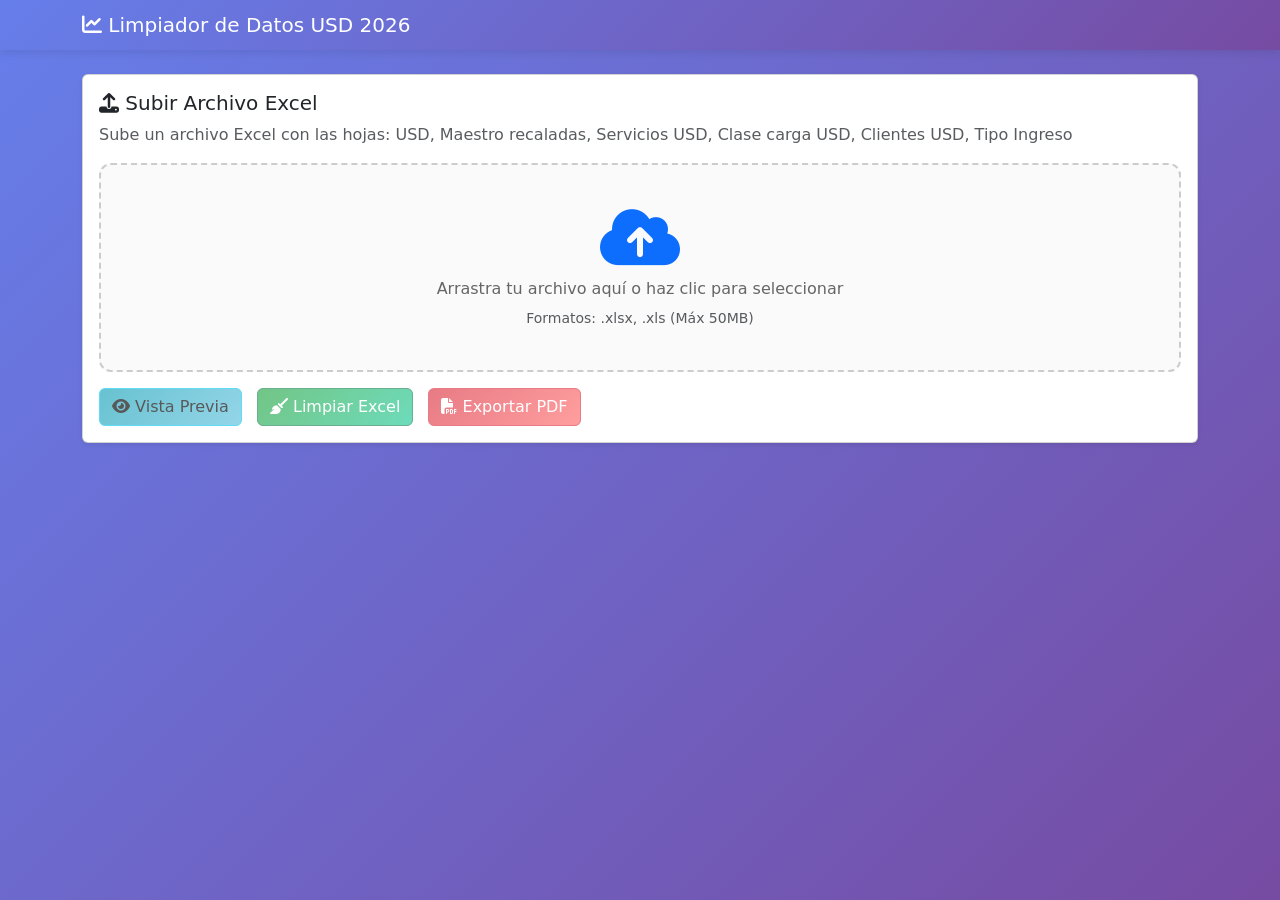
==== templates/index.html @ 335b19ae "Primer commit - Limpiador de Excel USD 2026" ====
<!DOCTYPE html>
<html lang="es">
<head>
    <meta charset="UTF-8">
    <meta name="viewport" content="width=device-width, initial-scale=1.0">
    <title>Limpieza de Datos - USD 2026</title>
    <link rel="stylesheet" href="/static/css/style.css">
    <link href="https://cdn.jsdelivr.net/npm/bootstrap@5.3.0/dist/css/bootstrap.min.css" rel="stylesheet">
    <link rel="stylesheet" href="https://cdnjs.cloudflare.com/ajax/libs/font-awesome/6.4.0/css/all.min.css">
</head>
<body>
    <div class="container-fluid p-0">
        <!-- Navbar -->
        <nav class="navbar navbar-dark bg-primary">
            <div class="container">
                <span class="navbar-brand mb-0 h1">
                    <i class="fas fa-chart-line"></i> Limpiador de Datos USD 2026
                </span>
            </div>
        </nav>

        <div class="container mt-4">
            <!-- Card de carga -->
            <div class="card shadow-sm">
                <div class="card-body">
                    <h5 class="card-title">
                        <i class="fas fa-upload"></i> Subir Archivo Excel
                    </h5>
                    <p class="card-text text-muted">
                        Sube un archivo Excel con las hojas: USD, Maestro recaladas, Servicios USD, Clase carga USD, Clientes USD, Tipo Ingreso
                    </p>
                    
                    <div class="upload-area" id="uploadArea">
                        <input type="file" id="fileInput" accept=".xlsx,.xls" style="display: none">
                        <div class="upload-message text-center">
                            <i class="fas fa-cloud-upload-alt fa-4x text-primary"></i>
                            <p class="mt-2">Arrastra tu archivo aquí o haz clic para seleccionar</p>
                            <small class="text-muted">Formatos: .xlsx, .xls (Máx 50MB)</small>
                        </div>
                    </div>
                    
                    <div class="file-info" id="fileInfo" style="display: none;">
                        <div class="alert alert-success d-flex justify-content-between align-items-center">
                            <span><i class="fas fa-file-excel"></i> <span id="fileName"></span></span>
                            <button id="clearFile" class="btn btn-sm btn-outline-danger">
                                <i class="fas fa-times"></i>
                            </button>
                        </div>
                    </div>
                    
                    <div class="mt-3">
                        <button id="previewBtn" class="btn btn-info" disabled>
                            <i class="fas fa-eye"></i> Vista Previa
                        </button>
                        <button id="cleanBtn" class="btn btn-success" disabled>
                            <i class="fas fa-broom"></i> Limpiar Excel
                        </button>
                        <button id="exportPdfBtn" class="btn btn-danger" disabled>
                            <i class="fas fa-file-pdf"></i> Exportar PDF
                        </button>
                    </div>
                </div>
            </div>
            
            <!-- Loading spinner -->
            <div id="loading" class="text-center mt-4" style="display: none;">
                <div class="spinner-border text-primary" role="status">
                    <span class="visually-hidden">Cargando...</span>
                </div>
                <p class="mt-2">Procesando archivo... Esto puede tomar unos segundos</p>
            </div>
            
            <!-- Estadísticas -->
            <div id="statsCard" class="card shadow-sm mt-4" style="display: none;">
                <div class="card-header bg-success text-white">
                    <i class="fas fa-chart-bar"></i> Estadísticas del Procesamiento
                </div>
                <div class="card-body" id="statsContent">
                </div>
            </div>
            
            <!-- Vista previa -->
            <div id="previewCard" class="card shadow-sm mt-4" style="display: none;">
                <div class="card-header bg-info text-white">
                    <i class="fas fa-table"></i> Vista Previa de Datos Limpios
                </div>
                <div class="card-body" style="overflow-x: auto;">
                    <div id="previewContent"></div>
                </div>
            </div>
            
            <!-- Resultado -->
            <div id="result" class="mt-3"></div>
        </div>
    </div>
    
    <script src="https://cdn.jsdelivr.net/npm/bootstrap@5.3.0/dist/js/bootstrap.bundle.min.js"></script>
    <script src="/static/js/main.js"></script>
</body>
</html>
---- static/css/style.css ----
* {
    margin: 0;
    padding: 0;
    box-sizing: border-box;
}

body {
    font-family: -apple-system, BlinkMacSystemFont, 'Segoe UI', Roboto, 'Helvetica Neue', sans-serif;
    background: linear-gradient(135deg, #667eea 0%, #764ba2 100%);
    min-height: 100vh;
}

.navbar {
    background: linear-gradient(135deg, #667eea 0%, #764ba2 100%) !important;
    box-shadow: 0 2px 10px rgba(0,0,0,0.1);
}

.container {
    max-width: 1400px;
}

.card {
    border: none;
    border-radius: 12px;
    transition: transform 0.3s, box-shadow 0.3s;
}

.card:hover {
    transform: translateY(-5px);
    box-shadow: 0 10px 30px rgba(0,0,0,0.15) !important;
}

.upload-area {
    border: 2px dashed #ccc;
    border-radius: 12px;
    padding: 40px;
    text-align: center;
    cursor: pointer;
    transition: all 0.3s;
    background: #fafafa;
}

.upload-area:hover, .upload-area.dragover {
    border-color: #667eea;
    background: #f0f0ff;
}

.upload-message i {
    color: #667eea;
}

.upload-message p {
    color: #666;
    margin-bottom: 5px;
}

.btn {
    border-radius: 8px;
    padding: 10px 24px;
    font-weight: 600;
    margin-right: 10px;
    transition: all 0.3s;
}

.btn:hover {
    transform: translateY(-2px);
    box-shadow: 0 4px 12px rgba(0,0,0,0.15);
}

.btn:disabled {
    opacity: 0.5;
    cursor: not-allowed;
    transform: none;
}

.btn-success {
    background: linear-gradient(135deg, #28a745 0%, #20c997 100%);
    border: none;
}

.btn-info {
    background: linear-gradient(135deg, #17a2b8 0%, #5bc0de 100%);
    border: none;
}

.btn-danger {
    background: linear-gradient(135deg, #dc3545 0%, #ff6b6b 100%);
    border: none;
}

#previewContent {
    overflow-x: auto;
}

.preview-table {
    width: 100%;
    border-collapse: collapse;
    font-size: 12px;
}

.preview-table th {
    background: linear-gradient(135deg, #667eea 0%, #764ba2 100%);
    color: white;
    padding: 12px;
    text-align: left;
    font-weight: 600;
    position: sticky;
    top: 0;
    z-index: 10;
}

.preview-table td {
    padding: 10px;
    border-bottom: 1px solid #e0e0e0;
}

.preview-table tr:hover {
    background: #f5f5f5;
}

.stats-grid {
    display: grid;
    grid-template-columns: repeat(auto-fit, minmax(250px, 1fr));
    gap: 20px;
    margin-bottom: 20px;
}

.stat-card {
    background: linear-gradient(135deg, #667eea 0%, #764ba2 100%);
    color: white;
    padding: 20px;
    border-radius: 12px;
    text-align: center;
}

.stat-card h3 {
    font-size: 32px;
    margin-bottom: 10px;
}

.stat-card p {
    margin: 0;
    opacity: 0.9;
}

.modifications-list {
    list-style: none;
    padding: 0;
}

.modifications-list li {
    padding: 8px 0;
    border-bottom: 1px solid #e0e0e0;
}

.modifications-list li:before {
    content: "✓";
    color: #28a745;
    margin-right: 10px;
    font-weight: bold;
}

.alert-success {
    background: #d4edda;
    color: #155724;
    border: none;
    border-radius: 8px;
}

@keyframes spin {
    0% { transform: rotate(0deg); }
    100% { transform: rotate(360deg); }
}

.spinner-border {
    width: 3rem;
    height: 3rem;
}

@media (max-width: 768px) {
    .btn {
        width: 100%;
        margin-bottom: 10px;
    }
    
    .stats-grid {
        grid-template-columns: 1fr;
    }
    
    .preview-table {
        font-size: 10px;
    }
    
    .preview-table th, .preview-table td {
        padding: 6px;
    }
}
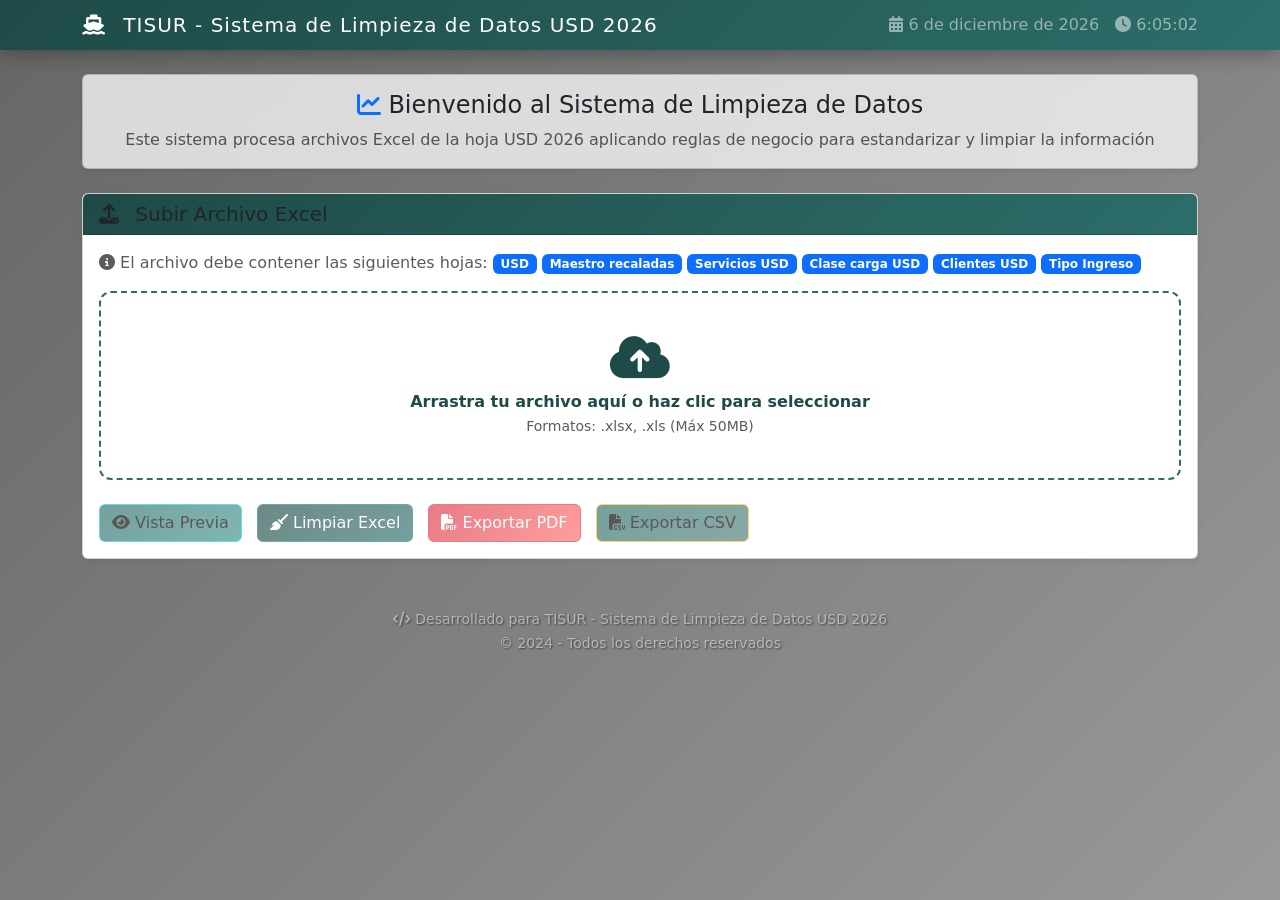
==== commit 09e818d0: "Primer commit: Limpiador de Excel USD 2026 - TISUR" ====
--- a/templates/index.html
+++ b/templates/index.html
@@ -3,77 +3,111 @@
 <head>
     <meta charset="UTF-8">
     <meta name="viewport" content="width=device-width, initial-scale=1.0">
-    <title>Limpieza de Datos - USD 2026</title>
+    <title>Limpieza de Datos - TISUR USD 2026</title>
     <link rel="stylesheet" href="/static/css/style.css">
     <link href="https://cdn.jsdelivr.net/npm/bootstrap@5.3.0/dist/css/bootstrap.min.css" rel="stylesheet">
     <link rel="stylesheet" href="https://cdnjs.cloudflare.com/ajax/libs/font-awesome/6.4.0/css/all.min.css">
+    <link rel="shortcut icon" href="#" type="image/x-icon">
 </head>
 <body>
     <div class="container-fluid p-0">
-        <!-- Navbar -->
-        <nav class="navbar navbar-dark bg-primary">
+        <!-- Navbar mejorado -->
+        <nav class="navbar navbar-dark">
             <div class="container">
                 <span class="navbar-brand mb-0 h1">
-                    <i class="fas fa-chart-line"></i> Limpiador de Datos USD 2026
+                    <i class="fas fa-ship"></i> TISUR - Sistema de Limpieza de Datos USD 2026
                 </span>
+                <div class="d-flex">
+                    <span class="text-white-50 me-3">
+                        <i class="fas fa-calendar-alt"></i> <span id="fechaActual"></span>
+                    </span>
+                    <span class="text-white-50">
+                        <i class="fas fa-clock"></i> <span id="horaActual"></span>
+                    </span>
+                </div>
             </div>
         </nav>
 
         <div class="container mt-4">
+            <!-- Tarjeta de bienvenida -->
+            <div class="card shadow-sm mb-4">
+                <div class="card-body text-center">
+                    <h4><i class="fas fa-chart-line text-primary"></i> Bienvenido al Sistema de Limpieza de Datos</h4>
+                    <p class="text-muted mb-0">Este sistema procesa archivos Excel de la hoja USD 2026 aplicando reglas de negocio para estandarizar y limpiar la información</p>
+                </div>
+            </div>
+
             <!-- Card de carga -->
             <div class="card shadow-sm">
+                <div class="card-header">
+                    <h5 class="mb-0"><i class="fas fa-upload"></i> Subir Archivo Excel</h5>
+                </div>
                 <div class="card-body">
-                    <h5 class="card-title">
-                        <i class="fas fa-upload"></i> Subir Archivo Excel
-                    </h5>
                     <p class="card-text text-muted">
-                        Sube un archivo Excel con las hojas: USD, Maestro recaladas, Servicios USD, Clase carga USD, Clientes USD, Tipo Ingreso
+                        <i class="fas fa-info-circle"></i> El archivo debe contener las siguientes hojas: 
+                        <span class="badge bg-primary">USD</span>
+                        <span class="badge bg-primary">Maestro recaladas</span>
+                        <span class="badge bg-primary">Servicios USD</span>
+                        <span class="badge bg-primary">Clase carga USD</span>
+                        <span class="badge bg-primary">Clientes USD</span>
+                        <span class="badge bg-primary">Tipo Ingreso</span>
                     </p>
                     
                     <div class="upload-area" id="uploadArea">
                         <input type="file" id="fileInput" accept=".xlsx,.xls" style="display: none">
                         <div class="upload-message text-center">
-                            <i class="fas fa-cloud-upload-alt fa-4x text-primary"></i>
-                            <p class="mt-2">Arrastra tu archivo aquí o haz clic para seleccionar</p>
+                            <i class="fas fa-cloud-upload-alt"></i>
+                            <p class="mt-2 mb-0"><strong>Arrastra tu archivo aquí o haz clic para seleccionar</strong></p>
                             <small class="text-muted">Formatos: .xlsx, .xls (Máx 50MB)</small>
                         </div>
                     </div>
                     
                     <div class="file-info" id="fileInfo" style="display: none;">
                         <div class="alert alert-success d-flex justify-content-between align-items-center">
-                            <span><i class="fas fa-file-excel"></i> <span id="fileName"></span></span>
+                            <div>
+                                <i class="fas fa-file-excel fa-2x me-3"></i>
+                                <span><strong id="fileName"></strong></span>
+                                <span class="badge bg-success ms-2" id="fileSize"></span>
+                            </div>
                             <button id="clearFile" class="btn btn-sm btn-outline-danger">
-                                <i class="fas fa-times"></i>
+                                <i class="fas fa-times"></i> Quitar
                             </button>
                         </div>
                     </div>
                     
-                    <div class="mt-3">
-                        <button id="previewBtn" class="btn btn-info" disabled>
+                    <div class="mt-4">
+                        <button id="previewBtn" class="btn btn-info" disabled data-tooltip="Ver muestra de los datos limpios">
                             <i class="fas fa-eye"></i> Vista Previa
                         </button>
-                        <button id="cleanBtn" class="btn btn-success" disabled>
+                        <button id="cleanBtn" class="btn btn-success" disabled data-tooltip="Descargar archivo Excel procesado">
                             <i class="fas fa-broom"></i> Limpiar Excel
                         </button>
-                        <button id="exportPdfBtn" class="btn btn-danger" disabled>
+                        <button id="exportPdfBtn" class="btn btn-danger" disabled data-tooltip="Generar reporte en PDF">
                             <i class="fas fa-file-pdf"></i> Exportar PDF
+                        </button>
+                        <button id="exportCsvBtn" class="btn btn-warning" disabled data-tooltip="Exportar a formato CSV">
+                            <i class="fas fa-file-csv"></i> Exportar CSV
                         </button>
                     </div>
                 </div>
             </div>
             
-            <!-- Loading spinner -->
+            <!-- Loading spinner con progreso -->
             <div id="loading" class="text-center mt-4" style="display: none;">
                 <div class="spinner-border text-primary" role="status">
                     <span class="visually-hidden">Cargando...</span>
                 </div>
-                <p class="mt-2">Procesando archivo... Esto puede tomar unos segundos</p>
+                <p class="mt-2"><strong>Procesando archivo...</strong></p>
+                <small class="text-muted">Esto puede tomar unos segundos dependiendo del tamaño del archivo</small>
+                <div class="progress-custom">
+                    <div class="progress-bar-custom" id="progressBar"></div>
+                </div>
             </div>
             
             <!-- Estadísticas -->
             <div id="statsCard" class="card shadow-sm mt-4" style="display: none;">
                 <div class="card-header bg-success text-white">
-                    <i class="fas fa-chart-bar"></i> Estadísticas del Procesamiento
+                    <h5 class="mb-0"><i class="fas fa-chart-bar"></i> Estadísticas del Procesamiento</h5>
                 </div>
                 <div class="card-body" id="statsContent">
                 </div>
@@ -81,16 +115,25 @@
             
             <!-- Vista previa -->
             <div id="previewCard" class="card shadow-sm mt-4" style="display: none;">
-                <div class="card-header bg-info text-white">
-                    <i class="fas fa-table"></i> Vista Previa de Datos Limpios
+                <div class="card-header bg-info text-white d-flex justify-content-between align-items-center">
+                    <h5 class="mb-0"><i class="fas fa-table"></i> Vista Previa de Datos Limpios</h5>
+                    <small>Mostrando primeras filas</small>
                 </div>
-                <div class="card-body" style="overflow-x: auto;">
+                <div class="card-body" style="overflow-x: auto; max-height: 500px;">
                     <div id="previewContent"></div>
                 </div>
             </div>
             
             <!-- Resultado -->
             <div id="result" class="mt-3"></div>
+            
+            <!-- Footer -->
+            <footer class="text-center text-white-50 mt-5 mb-3">
+                <small>
+                    <i class="fas fa-code"></i> Desarrollado para TISUR - Sistema de Limpieza de Datos USD 2026
+                    <br>© 2024 - Todos los derechos reservados
+                </small>
+            </footer>
         </div>
     </div>
     
--- a/static/css/style.css
+++ b/static/css/style.css
@@ -6,65 +6,130 @@
 
 body {
     font-family: -apple-system, BlinkMacSystemFont, 'Segoe UI', Roboto, 'Helvetica Neue', sans-serif;
-    background: linear-gradient(135deg, #667eea 0%, #764ba2 100%);
     min-height: 100vh;
-}
+    background-image: url('/static/img/buque-de-carga-en-el-puerto-durante-la-puesta-del-sol.jpg');
+    background-size: cover;
+    background-position: center;
+    background-attachment: fixed;
+    background-repeat: no-repeat;
+    position: relative;
+}
+
+/* Overlay para mejorar legibilidad - más oscuro para mejor contraste */
+body::before {
+    content: '';
+    position: fixed;
+    top: 0;
+    left: 0;
+    right: 0;
+    bottom: 0;
+    background: linear-gradient(135deg, rgba(0,0,0,0.6) 0%, rgba(0,0,0,0.4) 100%);
+    z-index: 0;
+}
+
+.container-fluid {
+    position: relative;
+    z-index: 1;
+}
+
+/* ========== VERDE PETRÓLEO ========== */
+/* Color principal: #1E4A47 (verde petróleo oscuro) */
+/* Color secundario: #2C6E6A (verde petróleo más claro) */
+/* Color acento: #3D8F8A (verde petróleo brillante) */
 
 .navbar {
-    background: linear-gradient(135deg, #667eea 0%, #764ba2 100%) !important;
-    box-shadow: 0 2px 10px rgba(0,0,0,0.1);
+    background: linear-gradient(135deg, #1E4A47 0%, #2C6E6A 100%) !important;
+    box-shadow: 0 4px 20px rgba(0,0,0,0.3);
+    backdrop-filter: blur(10px);
+}
+
+.navbar-brand {
+    font-weight: bold;
+    letter-spacing: 1px;
+}
+
+.navbar-brand i {
+    margin-right: 10px;
 }
 
 .container {
     max-width: 1400px;
 }
 
+/* ========== CARDS TRANSPARENTES ========== */
 .card {
     border: none;
-    border-radius: 12px;
+    border-radius: 16px;
+    backdrop-filter: blur(15px);
+    background: rgba(255, 255, 255, 0.85);
     transition: transform 0.3s, box-shadow 0.3s;
+    overflow: hidden;
+    box-shadow: 0 8px 32px rgba(0, 0, 0, 0.1);
 }
 
 .card:hover {
     transform: translateY(-5px);
-    box-shadow: 0 10px 30px rgba(0,0,0,0.15) !important;
-}
-
+    box-shadow: 0 20px 40px rgba(0,0,0,0.2);
+    background: rgba(255, 255, 255, 0.92);
+}
+
+.card-header {
+    background: linear-gradient(135deg, #1E4A47 0%, #2C6E6A 100%);
+    color: white;
+    border: none;
+    padding: 15px 20px;
+}
+
+.card-header i {
+    margin-right: 10px;
+}
+
+/* Card de bienvenida con fondo más transparente */
+.card:first-of-type {
+    background: rgba(255, 255, 255, 0.75);
+}
+
+/* ========== ÁREA DE SUBIDA ========== */
 .upload-area {
-    border: 2px dashed #ccc;
+    border: 2px dashed #2C6E6A;
     border-radius: 12px;
     padding: 40px;
     text-align: center;
     cursor: pointer;
     transition: all 0.3s;
-    background: #fafafa;
+    background: rgba(255, 255, 255, 0.7);
 }
 
 .upload-area:hover, .upload-area.dragover {
-    border-color: #667eea;
-    background: #f0f0ff;
+    border-color: #3D8F8A;
+    background: rgba(255, 255, 255, 0.9);
+    transform: scale(1.02);
 }
 
 .upload-message i {
-    color: #667eea;
+    color: #1E4A47;
+    font-size: 48px;
 }
 
 .upload-message p {
-    color: #666;
+    color: #1E4A47;
     margin-bottom: 5px;
-}
-
+    font-weight: 500;
+}
+
+/* ========== BOTONES CON VERDE PETRÓLEO ========== */
 .btn {
     border-radius: 8px;
     padding: 10px 24px;
     font-weight: 600;
     margin-right: 10px;
     transition: all 0.3s;
+    border: none;
 }
 
 .btn:hover {
     transform: translateY(-2px);
-    box-shadow: 0 4px 12px rgba(0,0,0,0.15);
+    box-shadow: 0 6px 20px rgba(0,0,0,0.2);
 }
 
 .btn:disabled {
@@ -73,33 +138,115 @@
     transform: none;
 }
 
+/* Botón Limpiar Excel - Verde petróleo principal */
 .btn-success {
-    background: linear-gradient(135deg, #28a745 0%, #20c997 100%);
-    border: none;
-}
-
+    background: linear-gradient(135deg, #1E4A47 0%, #2C6E6A 100%);
+}
+
+.btn-success:hover {
+    background: linear-gradient(135deg, #2C6E6A 0%, #3D8F8A 100%);
+}
+
+/* Botón Vista Previa - Verde petróleo más claro */
 .btn-info {
-    background: linear-gradient(135deg, #17a2b8 0%, #5bc0de 100%);
-    border: none;
-}
-
+    background: linear-gradient(135deg, #2C6E6A 0%, #3D8F8A 100%);
+}
+
+.btn-info:hover {
+    background: linear-gradient(135deg, #3D8F8A 0%, #4FAFAA 100%);
+}
+
+/* Botón Exportar PDF - Rojo mantiene para destacar */
 .btn-danger {
     background: linear-gradient(135deg, #dc3545 0%, #ff6b6b 100%);
-    border: none;
-}
-
-#previewContent {
-    overflow-x: auto;
-}
-
+}
+
+/* Botón Exportar CSV - Verde petróleo con tono dorado */
+.btn-warning {
+    background: linear-gradient(135deg, #2C6E6A 0%, #4A7C78 100%);
+    color: white;
+}
+
+.btn-warning:hover {
+    background: linear-gradient(135deg, #3D8F8A 0%, #5C9C97 100%);
+    color: white;
+}
+
+/* ========== TARJETAS DE ESTADÍSTICAS ========== */
+.stats-grid {
+    display: grid;
+    grid-template-columns: repeat(auto-fit, minmax(280px, 1fr));
+    gap: 20px;
+    margin-bottom: 25px;
+}
+
+.stat-card {
+    background: linear-gradient(135deg, #1E4A47 0%, #2C6E6A 100%);
+    color: white;
+    padding: 25px;
+    border-radius: 16px;
+    text-align: center;
+    transition: transform 0.3s;
+    cursor: pointer;
+    backdrop-filter: blur(5px);
+}
+
+.stat-card:hover {
+    transform: translateY(-5px);
+    background: linear-gradient(135deg, #2C6E6A 0%, #3D8F8A 100%);
+}
+
+.stat-card i {
+    font-size: 40px;
+    margin-bottom: 15px;
+}
+
+.stat-card h3 {
+    font-size: 36px;
+    margin-bottom: 10px;
+    font-weight: bold;
+}
+
+.stat-card p {
+    margin: 0;
+    opacity: 0.9;
+    font-size: 14px;
+}
+
+.modifications-list {
+    list-style: none;
+    padding: 0;
+    max-height: 300px;
+    overflow-y: auto;
+}
+
+.modifications-list li {
+    padding: 10px 0;
+    border-bottom: 1px solid #e0e0e0;
+    display: flex;
+    align-items: center;
+    color: #1E4A47;
+}
+
+.modifications-list li:before {
+    content: "✓";
+    color: #2C6E6A;
+    margin-right: 12px;
+    font-weight: bold;
+    font-size: 18px;
+}
+
+/* ========== TABLA DE VISTA PREVIA ========== */
 .preview-table {
     width: 100%;
     border-collapse: collapse;
     font-size: 12px;
+    border-radius: 8px;
+    overflow: hidden;
 }
 
 .preview-table th {
-    background: linear-gradient(135deg, #667eea 0%, #764ba2 100%);
+    background: linear-gradient(135deg, #1E4A47 0%, #2C6E6A 100%);
     color: white;
     padding: 12px;
     text-align: left;
@@ -112,71 +259,117 @@
 .preview-table td {
     padding: 10px;
     border-bottom: 1px solid #e0e0e0;
-}
-
-.preview-table tr:hover {
-    background: #f5f5f5;
-}
-
-.stats-grid {
-    display: grid;
-    grid-template-columns: repeat(auto-fit, minmax(250px, 1fr));
-    gap: 20px;
-    margin-bottom: 20px;
-}
-
-.stat-card {
-    background: linear-gradient(135deg, #667eea 0%, #764ba2 100%);
-    color: white;
-    padding: 20px;
+    background: rgba(255, 255, 255, 0.9);
+}
+
+.preview-table tr:hover td {
+    background: rgba(44, 110, 106, 0.1);
+}
+
+/* ========== ALERTAS Y MENSAJES ========== */
+.alert-success {
+    background: rgba(30, 74, 71, 0.9);
+    color: white;
+    border: none;
     border-radius: 12px;
-    text-align: center;
-}
-
-.stat-card h3 {
-    font-size: 32px;
-    margin-bottom: 10px;
-}
-
-.stat-card p {
-    margin: 0;
-    opacity: 0.9;
-}
-
-.modifications-list {
-    list-style: none;
-    padding: 0;
-}
-
-.modifications-list li {
-    padding: 8px 0;
-    border-bottom: 1px solid #e0e0e0;
-}
-
-.modifications-list li:before {
-    content: "✓";
-    color: #28a745;
-    margin-right: 10px;
-    font-weight: bold;
-}
-
-.alert-success {
-    background: #d4edda;
-    color: #155724;
+    backdrop-filter: blur(5px);
+}
+
+.alert-danger {
+    background: rgba(220, 53, 69, 0.9);
+    color: white;
     border: none;
-    border-radius: 8px;
-}
-
-@keyframes spin {
-    0% { transform: rotate(0deg); }
-    100% { transform: rotate(360deg); }
-}
-
+    border-radius: 12px;
+    backdrop-filter: blur(5px);
+}
+
+/* ========== FILE INFO ========== */
+.file-info .alert-success {
+    background: rgba(30, 74, 71, 0.95);
+}
+
+/* ========== SPINNER ========== */
 .spinner-border {
     width: 3rem;
     height: 3rem;
-}
-
+    color: #2C6E6A !important;
+}
+
+/* ========== PROGRESS BAR ========== */
+.progress-custom {
+    height: 4px;
+    background: rgba(255, 255, 255, 0.3);
+    border-radius: 2px;
+    overflow: hidden;
+    margin-top: 10px;
+}
+
+.progress-bar-custom {
+    height: 100%;
+    background: linear-gradient(90deg, #1E4A47, #3D8F8A);
+    width: 0%;
+    transition: width 0.3s;
+    border-radius: 2px;
+}
+
+/* ========== BADGES ========== */
+.badge-primary {
+    background: #1E4A47;
+    color: white;
+}
+
+.badge-success {
+    background: #2C6E6A;
+    color: white;
+}
+
+.badge-info {
+    background: #3D8F8A;
+    color: white;
+}
+
+/* ========== ANIMACIONES ========== */
+@keyframes fadeIn {
+    from {
+        opacity: 0;
+        transform: translateY(20px);
+    }
+    to {
+        opacity: 1;
+        transform: translateY(0);
+    }
+}
+
+.card {
+    animation: fadeIn 0.5s ease-out;
+}
+
+/* ========== SCROLLBAR ========== */
+::-webkit-scrollbar {
+    width: 8px;
+    height: 8px;
+}
+
+::-webkit-scrollbar-track {
+    background: rgba(255, 255, 255, 0.3);
+    border-radius: 10px;
+}
+
+::-webkit-scrollbar-thumb {
+    background: linear-gradient(135deg, #1E4A47 0%, #2C6E6A 100%);
+    border-radius: 10px;
+}
+
+::-webkit-scrollbar-thumb:hover {
+    background: #3D8F8A;
+}
+
+/* ========== FOOTER ========== */
+footer {
+    text-shadow: 1px 1px 2px rgba(0,0,0,0.5);
+}
+
+/* ========== RESPONSIVE ========== */
 @media (max-width: 768px) {
     .btn {
         width: 100%;
@@ -194,4 +387,34 @@
     .preview-table th, .preview-table td {
         padding: 6px;
     }
+    
+    .card-header h5 {
+        font-size: 16px;
+    }
+}
+
+/* ========== TOOLTIPS ========== */
+[data-tooltip] {
+    position: relative;
+    cursor: help;
+}
+
+[data-tooltip]:before {
+    content: attr(data-tooltip);
+    position: absolute;
+    bottom: 100%;
+    left: 50%;
+    transform: translateX(-50%);
+    padding: 5px 10px;
+    background: rgba(30, 74, 71, 0.95);
+    color: white;
+    border-radius: 5px;
+    font-size: 12px;
+    white-space: nowrap;
+    display: none;
+    z-index: 1000;
+}
+
+[data-tooltip]:hover:before {
+    display: block;
 }
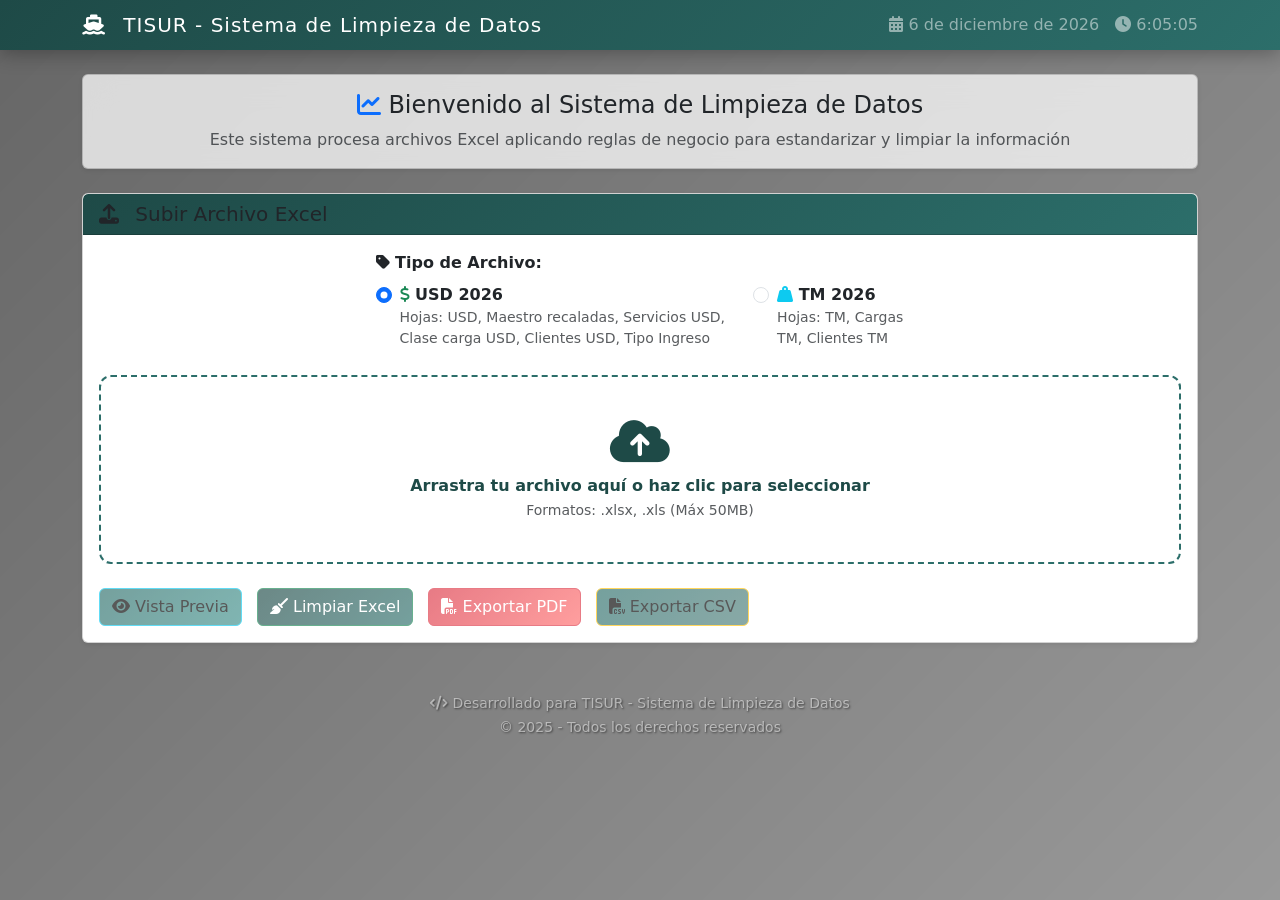
==== commit 86afdb8a: "Agregar selector de tipo de archivo USD/TM en interfaz y backend" ====
--- a/templates/index.html
+++ b/templates/index.html
@@ -3,7 +3,7 @@
 <head>
     <meta charset="UTF-8">
     <meta name="viewport" content="width=device-width, initial-scale=1.0">
-    <title>Limpieza de Datos - TISUR USD 2026</title>
+    <title>Limpieza de Datos - TISUR</title>
     <link rel="stylesheet" href="/static/css/style.css">
     <link href="https://cdn.jsdelivr.net/npm/bootstrap@5.3.0/dist/css/bootstrap.min.css" rel="stylesheet">
     <link rel="stylesheet" href="https://cdnjs.cloudflare.com/ajax/libs/font-awesome/6.4.0/css/all.min.css">
@@ -15,7 +15,7 @@
         <nav class="navbar navbar-dark">
             <div class="container">
                 <span class="navbar-brand mb-0 h1">
-                    <i class="fas fa-ship"></i> TISUR - Sistema de Limpieza de Datos USD 2026
+                    <i class="fas fa-ship"></i> TISUR - Sistema de Limpieza de Datos
                 </span>
                 <div class="d-flex">
                     <span class="text-white-50 me-3">
@@ -33,7 +33,7 @@
             <div class="card shadow-sm mb-4">
                 <div class="card-body text-center">
                     <h4><i class="fas fa-chart-line text-primary"></i> Bienvenido al Sistema de Limpieza de Datos</h4>
-                    <p class="text-muted mb-0">Este sistema procesa archivos Excel de la hoja USD 2026 aplicando reglas de negocio para estandarizar y limpiar la información</p>
+                    <p class="text-muted mb-0">Este sistema procesa archivos Excel aplicando reglas de negocio para estandarizar y limpiar la información</p>
                 </div>
             </div>
 
@@ -43,15 +43,28 @@
                     <h5 class="mb-0"><i class="fas fa-upload"></i> Subir Archivo Excel</h5>
                 </div>
                 <div class="card-body">
-                    <p class="card-text text-muted">
-                        <i class="fas fa-info-circle"></i> El archivo debe contener las siguientes hojas: 
-                        <span class="badge bg-primary">USD</span>
-                        <span class="badge bg-primary">Maestro recaladas</span>
-                        <span class="badge bg-primary">Servicios USD</span>
-                        <span class="badge bg-primary">Clase carga USD</span>
-                        <span class="badge bg-primary">Clientes USD</span>
-                        <span class="badge bg-primary">Tipo Ingreso</span>
-                    </p>
+                    <!-- Selector de tipo de archivo -->
+                    <div class="row mb-4">
+                        <div class="col-md-6 mx-auto">
+                            <label class="form-label fw-bold"><i class="fas fa-tag"></i> Tipo de Archivo:</label>
+                            <div class="d-flex gap-3">
+                                <div class="form-check flex-fill">
+                                    <input class="form-check-input" type="radio" name="fileType" id="typeUSD" value="usd" checked>
+                                    <label class="form-check-label fw-bold" for="typeUSD">
+                                        <i class="fas fa-dollar-sign text-success"></i> USD 2026
+                                    </label>
+                                    <div class="small text-muted">Hojas: USD, Maestro recaladas, Servicios USD, Clase carga USD, Clientes USD, Tipo Ingreso</div>
+                                </div>
+                                <div class="form-check flex-fill">
+                                    <input class="form-check-input" type="radio" name="fileType" id="typeTM" value="tm">
+                                    <label class="form-check-label fw-bold" for="typeTM">
+                                        <i class="fas fa-weight-hanging text-info"></i> TM 2026
+                                    </label>
+                                    <div class="small text-muted">Hojas: TM, Cargas TM, Clientes TM</div>
+                                </div>
+                            </div>
+                        </div>
+                    </div>
                     
                     <div class="upload-area" id="uploadArea">
                         <input type="file" id="fileInput" accept=".xlsx,.xls" style="display: none">
@@ -68,6 +81,7 @@
                                 <i class="fas fa-file-excel fa-2x me-3"></i>
                                 <span><strong id="fileName"></strong></span>
                                 <span class="badge bg-success ms-2" id="fileSize"></span>
+                                <span class="badge bg-info ms-2" id="fileTypeBadge"></span>
                             </div>
                             <button id="clearFile" class="btn btn-sm btn-outline-danger">
                                 <i class="fas fa-times"></i> Quitar
@@ -130,8 +144,8 @@
             <!-- Footer -->
             <footer class="text-center text-white-50 mt-5 mb-3">
                 <small>
-                    <i class="fas fa-code"></i> Desarrollado para TISUR - Sistema de Limpieza de Datos USD 2026
-                    <br>© 2024 - Todos los derechos reservados
+                    <i class="fas fa-code"></i> Desarrollado para TISUR - Sistema de Limpieza de Datos
+                    <br>© 2025 - Todos los derechos reservados
                 </small>
             </footer>
         </div>
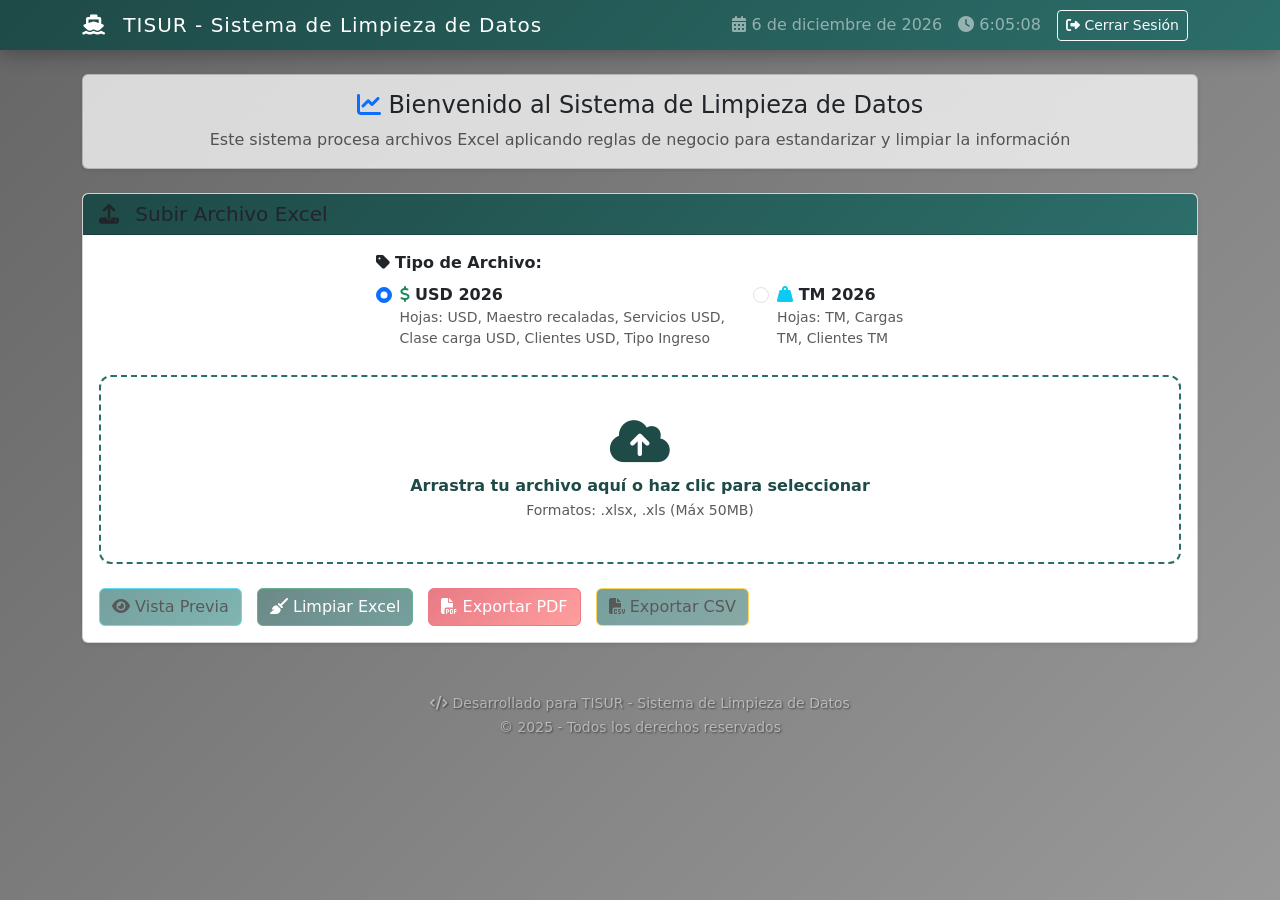
==== commit 082ca27e: "Agregar autenticación: pantalla de login con usuario finanza_tisur" ====
--- a/templates/index.html
+++ b/templates/index.html
@@ -17,13 +17,16 @@
                 <span class="navbar-brand mb-0 h1">
                     <i class="fas fa-ship"></i> TISUR - Sistema de Limpieza de Datos
                 </span>
-                <div class="d-flex">
+                <div class="d-flex align-items-center">
                     <span class="text-white-50 me-3">
                         <i class="fas fa-calendar-alt"></i> <span id="fechaActual"></span>
                     </span>
-                    <span class="text-white-50">
+                    <span class="text-white-50 me-3">
                         <i class="fas fa-clock"></i> <span id="horaActual"></span>
                     </span>
+                    <a href="/logout" class="btn btn-sm btn-outline-light">
+                        <i class="fas fa-sign-out-alt"></i> Cerrar Sesión
+                    </a>
                 </div>
             </div>
         </nav>
